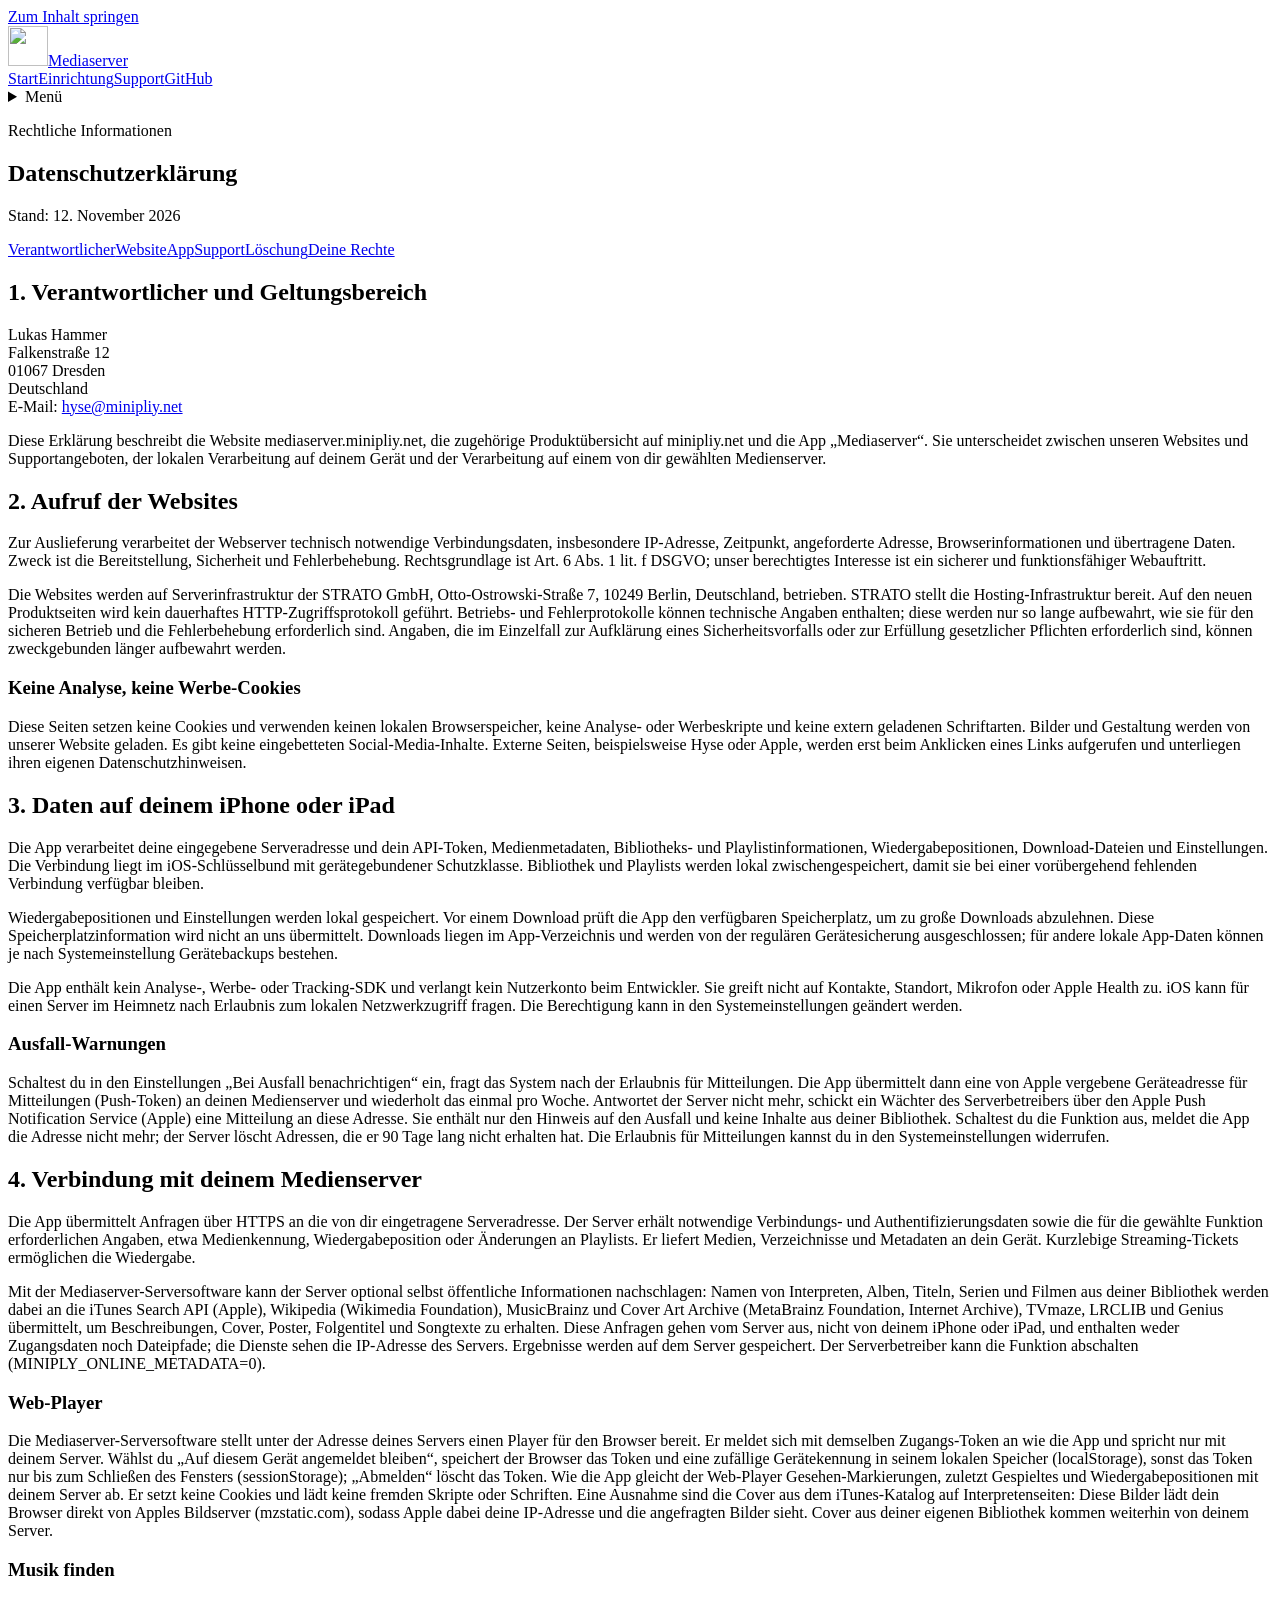
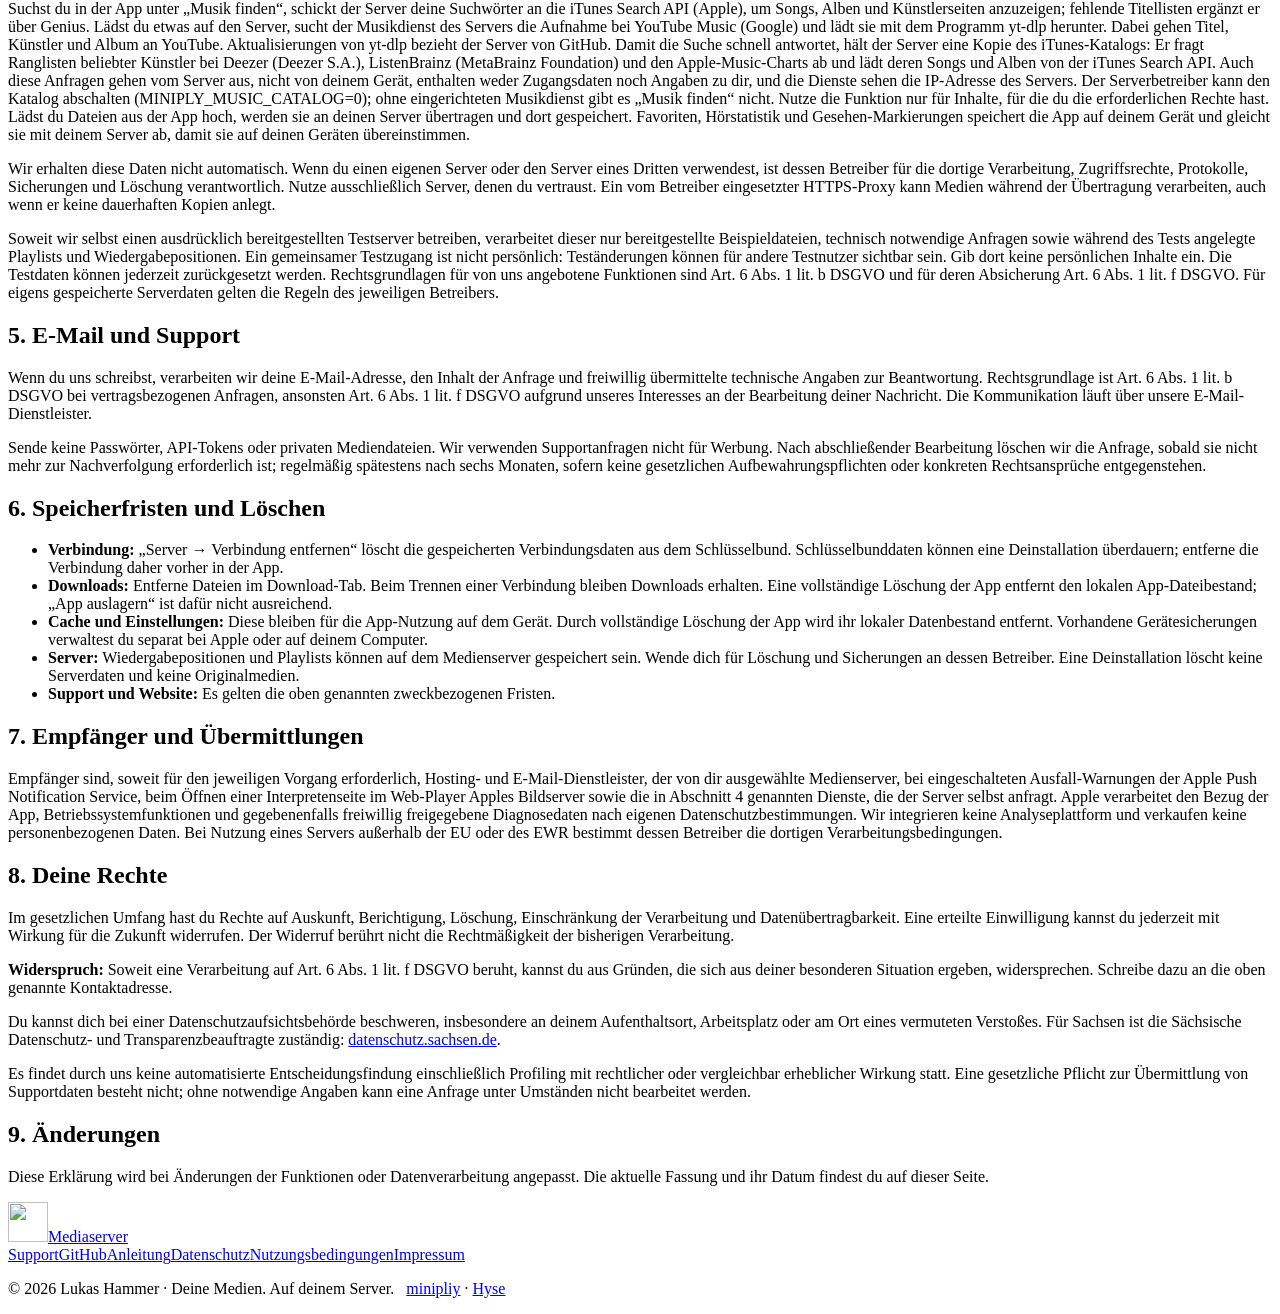
==== web/mediaserver/datenschutz/index.html @ fbf156e0 "Mediaserver: eigener Medienserver mit iPhone-App und Web-Player Erstellt mit KI (Claude von Anthropi" ====
<!doctype html><html lang="de"><head><meta charset="utf-8"><meta name="viewport" content="width=device-width,initial-scale=1"><title>Datenschutzerklärung · Mediaserver</title><meta name="description" content="Wie Mediaserver Verbindungsdaten, lokale Medien, Downloads und Supportanfragen verarbeitet."><meta name="robots" content="index,follow"><link rel="canonical" href="https://mediaserver.minipliy.net/datenschutz"><meta name="theme-color" content="#080f19"><meta property="og:type" content="website"><meta property="og:title" content="Datenschutzerklärung"><meta property="og:description" content="Wie Mediaserver Verbindungsdaten, lokale Medien, Downloads und Supportanfragen verarbeitet."><meta property="og:url" content="https://mediaserver.minipliy.net/datenschutz"><meta property="og:image" content="https://mediaserver.minipliy.net/assets/app-icon.png"><link rel="icon" href="/assets/app-icon.png"><link rel="stylesheet" href="/assets/site.css?v=20261107"></head><body><a class="skip" href="#inhalt">Zum Inhalt springen</a><header class="header"><nav class="nav wrap" aria-label="Hauptnavigation"><a class="brand" href="/"><img src="/assets/app-icon.png" width="40" height="40" alt=""><span>Mediaserver</span></a><div class="navlinks"><a href="/">Start</a><a href="/einrichtung">Einrichtung</a><a href="/support">Support</a><a href="https://github.com/Minipliy/Mediaserver">GitHub</a></div><details class="mobile"><summary>Menü</summary><div class="navlinks"><a href="/">Start</a><a href="/einrichtung">Einrichtung</a><a href="/support">Support</a><a href="https://github.com/Minipliy/Mediaserver">GitHub</a></div></details></nav></header><main id="inhalt" class="wrap"><article class="legal"><div class="page-intro"><p class="eyebrow">Rechtliche Informationen</p><h1>Datenschutzerklärung</h1><p class="lead">Stand: 12. November 2026</p></div><nav class="legal-nav" aria-label="Inhaltsübersicht"><a href="#verantwortlich">Verantwortlicher</a><a href="#website">Website</a><a href="#app">App</a><a href="#kontakt">Support</a><a href="#loeschung">Löschung</a><a href="#rechte">Deine Rechte</a></nav><section id="verantwortlich"><h2>1. Verantwortlicher und Geltungsbereich</h2><p>Lukas Hammer<br>Falkenstraße 12<br>01067 Dresden<br>Deutschland<br>E-Mail: <a href="mailto:hyse@minipliy.net">hyse@minipliy.net</a></p><p>Diese Erklärung beschreibt die Website mediaserver.minipliy.net, die zugehörige Produktübersicht auf minipliy.net und die App „Mediaserver“. Sie unterscheidet zwischen unseren Websites und Supportangeboten, der lokalen Verarbeitung auf deinem Gerät und der Verarbeitung auf einem von dir gewählten Medienserver.</p></section><section id="website"><h2>2. Aufruf der Websites</h2><p>Zur Auslieferung verarbeitet der Webserver technisch notwendige Verbindungsdaten, insbesondere IP-Adresse, Zeitpunkt, angeforderte Adresse, Browserinformationen und übertragene Daten. Zweck ist die Bereitstellung, Sicherheit und Fehlerbehebung. Rechtsgrundlage ist Art. 6 Abs. 1 lit. f DSGVO; unser berechtigtes Interesse ist ein sicherer und funktionsfähiger Webauftritt.</p><p>Die Websites werden auf Serverinfrastruktur der STRATO GmbH, Otto-Ostrowski-Straße 7, 10249 Berlin, Deutschland, betrieben. STRATO stellt die Hosting-Infrastruktur bereit. Auf den neuen Produktseiten wird kein dauerhaftes HTTP-Zugriffsprotokoll geführt. Betriebs- und Fehlerprotokolle können technische Angaben enthalten; diese werden nur so lange aufbewahrt, wie sie für den sicheren Betrieb und die Fehlerbehebung erforderlich sind. Angaben, die im Einzelfall zur Aufklärung eines Sicherheitsvorfalls oder zur Erfüllung gesetzlicher Pflichten erforderlich sind, können zweckgebunden länger aufbewahrt werden.</p><h3>Keine Analyse, keine Werbe-Cookies</h3><p>Diese Seiten setzen keine Cookies und verwenden keinen lokalen Browserspeicher, keine Analyse- oder Werbeskripte und keine extern geladenen Schriftarten. Bilder und Gestaltung werden von unserer Website geladen. Es gibt keine eingebetteten Social-Media-Inhalte. Externe Seiten, beispielsweise Hyse oder Apple, werden erst beim Anklicken eines Links aufgerufen und unterliegen ihren eigenen Datenschutzhinweisen.</p></section><section id="app"><h2>3. Daten auf deinem iPhone oder iPad</h2><p>Die App verarbeitet deine eingegebene Serveradresse und dein API-Token, Medienmetadaten, Bibliotheks- und Playlistinformationen, Wiedergabepositionen, Download-Dateien und Einstellungen. Die Verbindung liegt im iOS-Schlüsselbund mit gerätegebundener Schutzklasse. Bibliothek und Playlists werden lokal zwischengespeichert, damit sie bei einer vorübergehend fehlenden Verbindung verfügbar bleiben.</p><p>Wiedergabepositionen und Einstellungen werden lokal gespeichert. Vor einem Download prüft die App den verfügbaren Speicherplatz, um zu große Downloads abzulehnen. Diese Speicherplatzinformation wird nicht an uns übermittelt. Downloads liegen im App-Verzeichnis und werden von der regulären Gerätesicherung ausgeschlossen; für andere lokale App-Daten können je nach Systemeinstellung Gerätebackups bestehen.</p><p>Die App enthält kein Analyse-, Werbe- oder Tracking-SDK und verlangt kein Nutzerkonto beim Entwickler. Sie greift nicht auf Kontakte, Standort, Mikrofon oder Apple Health zu. iOS kann für einen Server im Heimnetz nach Erlaubnis zum lokalen Netzwerkzugriff fragen. Die Berechtigung kann in den Systemeinstellungen geändert werden.</p><h3 id="ausfall">Ausfall-Warnungen</h3><p>Schaltest du in den Einstellungen „Bei Ausfall benachrichtigen“ ein, fragt das System nach der Erlaubnis für Mitteilungen. Die App übermittelt dann eine von Apple vergebene Geräteadresse für Mitteilungen (Push-Token) an deinen Medienserver und wiederholt das einmal pro Woche. Antwortet der Server nicht mehr, schickt ein Wächter des Serverbetreibers über den Apple Push Notification Service (Apple) eine Mitteilung an diese Adresse. Sie enthält nur den Hinweis auf den Ausfall und keine Inhalte aus deiner Bibliothek. Schaltest du die Funktion aus, meldet die App die Adresse nicht mehr; der Server löscht Adressen, die er 90 Tage lang nicht erhalten hat. Die Erlaubnis für Mitteilungen kannst du in den Systemeinstellungen widerrufen.</p><h2>4. Verbindung mit deinem Medienserver</h2><p>Die App übermittelt Anfragen über HTTPS an die von dir eingetragene Serveradresse. Der Server erhält notwendige Verbindungs- und Authentifizierungsdaten sowie die für die gewählte Funktion erforderlichen Angaben, etwa Medienkennung, Wiedergabeposition oder Änderungen an Playlists. Er liefert Medien, Verzeichnisse und Metadaten an dein Gerät. Kurzlebige Streaming-Tickets ermöglichen die Wiedergabe.</p><p>Mit der Mediaserver-Serversoftware kann der Server optional selbst öffentliche Informationen nachschlagen: Namen von Interpreten, Alben, Titeln, Serien und Filmen aus deiner Bibliothek werden dabei an die iTunes Search API (Apple), Wikipedia (Wikimedia Foundation), MusicBrainz und Cover Art Archive (MetaBrainz Foundation, Internet Archive), TVmaze, LRCLIB und Genius übermittelt, um Beschreibungen, Cover, Poster, Folgentitel und Songtexte zu erhalten. Diese Anfragen gehen vom Server aus, nicht von deinem iPhone oder iPad, und enthalten weder Zugangsdaten noch Dateipfade; die Dienste sehen die IP-Adresse des Servers. Ergebnisse werden auf dem Server gespeichert. Der Serverbetreiber kann die Funktion abschalten (MINIPLY_ONLINE_METADATA=0).</p><h3 id="web-player">Web-Player</h3><p>Die Mediaserver-Serversoftware stellt unter der Adresse deines Servers einen Player für den Browser bereit. Er meldet sich mit demselben Zugangs-Token an wie die App und spricht nur mit deinem Server. Wählst du „Auf diesem Gerät angemeldet bleiben“, speichert der Browser das Token und eine zufällige Gerätekennung in seinem lokalen Speicher (localStorage), sonst das Token nur bis zum Schließen des Fensters (sessionStorage); „Abmelden“ löscht das Token. Wie die App gleicht der Web-Player Gesehen-Markierungen, zuletzt Gespieltes und Wiedergabepositionen mit deinem Server ab. Er setzt keine Cookies und lädt keine fremden Skripte oder Schriften. Eine Ausnahme sind die Cover aus dem iTunes-Katalog auf Interpretenseiten: Diese Bilder lädt dein Browser direkt von Apples Bildserver (mzstatic.com), sodass Apple dabei deine IP-Adresse und die angefragten Bilder sieht. Cover aus deiner eigenen Bibliothek kommen weiterhin von deinem Server.</p><h3 id="musik-finden">Musik finden</h3><p>Suchst du in der App unter „Musik finden“, schickt der Server deine Suchwörter an die iTunes Search API (Apple), um Songs, Alben und Künstlerseiten anzuzeigen; fehlende Titellisten ergänzt er über Genius. Lädst du etwas auf den Server, sucht der Musikdienst des Servers die Aufnahme bei YouTube Music (Google) und lädt sie mit dem Programm yt-dlp herunter. Dabei gehen Titel, Künstler und Album an YouTube. Aktualisierungen von yt-dlp bezieht der Server von GitHub. Damit die Suche schnell antwortet, hält der Server eine Kopie des iTunes-Katalogs: Er fragt Ranglisten beliebter Künstler bei Deezer (Deezer S.A.), ListenBrainz (MetaBrainz Foundation) und den Apple-Music-Charts ab und lädt deren Songs und Alben von der iTunes Search API. Auch diese Anfragen gehen vom Server aus, nicht von deinem Gerät, enthalten weder Zugangsdaten noch Angaben zu dir, und die Dienste sehen die IP-Adresse des Servers. Der Serverbetreiber kann den Katalog abschalten (MINIPLY_MUSIC_CATALOG=0); ohne eingerichteten Musikdienst gibt es „Musik finden“ nicht. Nutze die Funktion nur für Inhalte, für die du die erforderlichen Rechte hast. Lädst du Dateien aus der App hoch, werden sie an deinen Server übertragen und dort gespeichert. Favoriten, Hörstatistik und Gesehen-Markierungen speichert die App auf deinem Gerät und gleicht sie mit deinem Server ab, damit sie auf deinen Geräten übereinstimmen.</p><p>Wir erhalten diese Daten nicht automatisch. Wenn du einen eigenen Server oder den Server eines Dritten verwendest, ist dessen Betreiber für die dortige Verarbeitung, Zugriffsrechte, Protokolle, Sicherungen und Löschung verantwortlich. Nutze ausschließlich Server, denen du vertraust. Ein vom Betreiber eingesetzter HTTPS-Proxy kann Medien während der Übertragung verarbeiten, auch wenn er keine dauerhaften Kopien anlegt.</p><p>Soweit wir selbst einen ausdrücklich bereitgestellten Testserver betreiben, verarbeitet dieser nur bereitgestellte Beispieldateien, technisch notwendige Anfragen sowie während des Tests angelegte Playlists und Wiedergabepositionen. Ein gemeinsamer Testzugang ist nicht persönlich: Teständerungen können für andere Testnutzer sichtbar sein. Gib dort keine persönlichen Inhalte ein. Die Testdaten können jederzeit zurückgesetzt werden. Rechtsgrundlagen für von uns angebotene Funktionen sind Art. 6 Abs. 1 lit. b DSGVO und für deren Absicherung Art. 6 Abs. 1 lit. f DSGVO. Für eigens gespeicherte Serverdaten gelten die Regeln des jeweiligen Betreibers.</p></section><section id="kontakt"><h2>5. E-Mail und Support</h2><p>Wenn du uns schreibst, verarbeiten wir deine E-Mail-Adresse, den Inhalt der Anfrage und freiwillig übermittelte technische Angaben zur Beantwortung. Rechtsgrundlage ist Art. 6 Abs. 1 lit. b DSGVO bei vertragsbezogenen Anfragen, ansonsten Art. 6 Abs. 1 lit. f DSGVO aufgrund unseres Interesses an der Bearbeitung deiner Nachricht. Die Kommunikation läuft über unsere E-Mail-Dienstleister.</p><p>Sende keine Passwörter, API-Tokens oder privaten Mediendateien. Wir verwenden Supportanfragen nicht für Werbung. Nach abschließender Bearbeitung löschen wir die Anfrage, sobald sie nicht mehr zur Nachverfolgung erforderlich ist; regelmäßig spätestens nach sechs Monaten, sofern keine gesetzlichen Aufbewahrungspflichten oder konkreten Rechtsansprüche entgegenstehen.</p></section><section id="loeschung"><h2>6. Speicherfristen und Löschen</h2><ul><li><strong>Verbindung:</strong> „Server → Verbindung entfernen“ löscht die gespeicherten Verbindungsdaten aus dem Schlüsselbund. Schlüsselbunddaten können eine Deinstallation überdauern; entferne die Verbindung daher vorher in der App.</li><li><strong>Downloads:</strong> Entferne Dateien im Download-Tab. Beim Trennen einer Verbindung bleiben Downloads erhalten. Eine vollständige Löschung der App entfernt den lokalen App-Dateibestand; „App auslagern“ ist dafür nicht ausreichend.</li><li><strong>Cache und Einstellungen:</strong> Diese bleiben für die App-Nutzung auf dem Gerät. Durch vollständige Löschung der App wird ihr lokaler Datenbestand entfernt. Vorhandene Gerätesicherungen verwaltest du separat bei Apple oder auf deinem Computer.</li><li><strong>Server:</strong> Wiedergabepositionen und Playlists können auf dem Medienserver gespeichert sein. Wende dich für Löschung und Sicherungen an dessen Betreiber. Eine Deinstallation löscht keine Serverdaten und keine Originalmedien.</li><li><strong>Support und Website:</strong> Es gelten die oben genannten zweckbezogenen Fristen.</li></ul><h2>7. Empfänger und Übermittlungen</h2><p>Empfänger sind, soweit für den jeweiligen Vorgang erforderlich, Hosting- und E-Mail-Dienstleister, der von dir ausgewählte Medienserver, bei eingeschalteten Ausfall-Warnungen der Apple Push Notification Service, beim Öffnen einer Interpretenseite im Web-Player Apples Bildserver sowie die in Abschnitt 4 genannten Dienste, die der Server selbst anfragt. Apple verarbeitet den Bezug der App, Betriebssystemfunktionen und gegebenenfalls freiwillig freigegebene Diagnosedaten nach eigenen Datenschutzbestimmungen. Wir integrieren keine Analyseplattform und verkaufen keine personenbezogenen Daten. Bei Nutzung eines Servers außerhalb der EU oder des EWR bestimmt dessen Betreiber die dortigen Verarbeitungsbedingungen.</p></section><section id="rechte"><h2>8. Deine Rechte</h2><p>Im gesetzlichen Umfang hast du Rechte auf Auskunft, Berichtigung, Löschung, Einschränkung der Verarbeitung und Datenübertragbarkeit. Eine erteilte Einwilligung kannst du jederzeit mit Wirkung für die Zukunft widerrufen. Der Widerruf berührt nicht die Rechtmäßigkeit der bisherigen Verarbeitung.</p><p><strong>Widerspruch:</strong> Soweit eine Verarbeitung auf Art. 6 Abs. 1 lit. f DSGVO beruht, kannst du aus Gründen, die sich aus deiner besonderen Situation ergeben, widersprechen. Schreibe dazu an die oben genannte Kontaktadresse.</p><p>Du kannst dich bei einer Datenschutzaufsichtsbehörde beschweren, insbesondere an deinem Aufenthaltsort, Arbeitsplatz oder am Ort eines vermuteten Verstoßes. Für Sachsen ist die Sächsische Datenschutz- und Transparenzbeauftragte zuständig: <a href="https://www.datenschutz.sachsen.de/">datenschutz.sachsen.de</a>.</p><p>Es findet durch uns keine automatisierte Entscheidungsfindung einschließlich Profiling mit rechtlicher oder vergleichbar erheblicher Wirkung statt. Eine gesetzliche Pflicht zur Übermittlung von Supportdaten besteht nicht; ohne notwendige Angaben kann eine Anfrage unter Umständen nicht bearbeitet werden.</p><h2>9. Änderungen</h2><p>Diese Erklärung wird bei Änderungen der Funktionen oder Datenverarbeitung angepasst. Die aktuelle Fassung und ihr Datum findest du auf dieser Seite.</p></section></article></main><footer class="footer"><div class="wrap"><div class="footer-top"><a class="brand" href="/"><img src="/assets/app-icon.png" width="40" height="40" alt=""><span>Mediaserver</span></a><nav class="footerlinks" aria-label="Weitere Informationen"><a href="/support">Support</a><a href="https://github.com/Minipliy/Mediaserver">GitHub</a><a href="https://github.com/Minipliy/Mediaserver/blob/main/docs/ANLEITUNG.md">Anleitung</a><a href="/datenschutz">Datenschutz</a><a href="/agb">Nutzungsbedingungen</a><a href="/impressum">Impressum</a></nav></div><p>© 2026 Lukas Hammer · Deine Medien. Auf deinem Server. &nbsp; <a href="https://minipliy.net/">minipliy</a> · <a href="https://hyse.minipliy.net/">Hyse</a></p></div></footer></body></html>
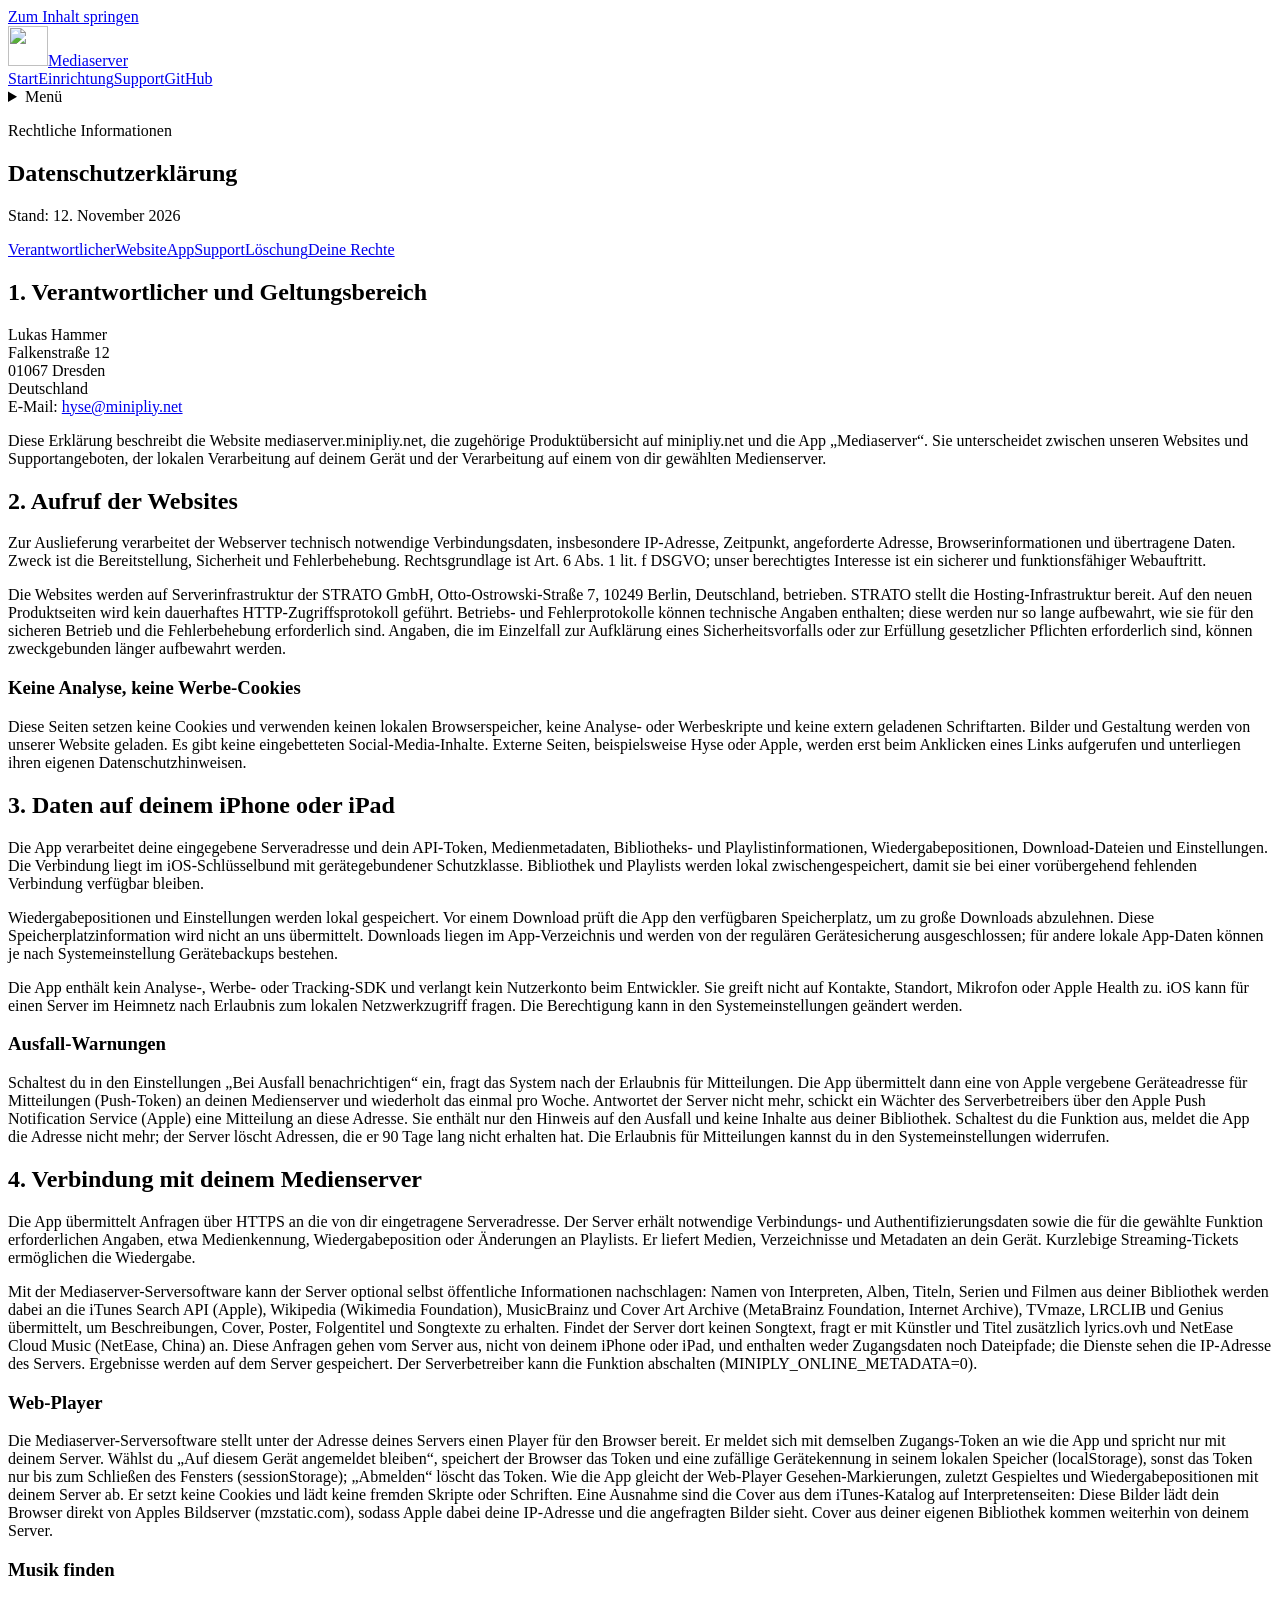
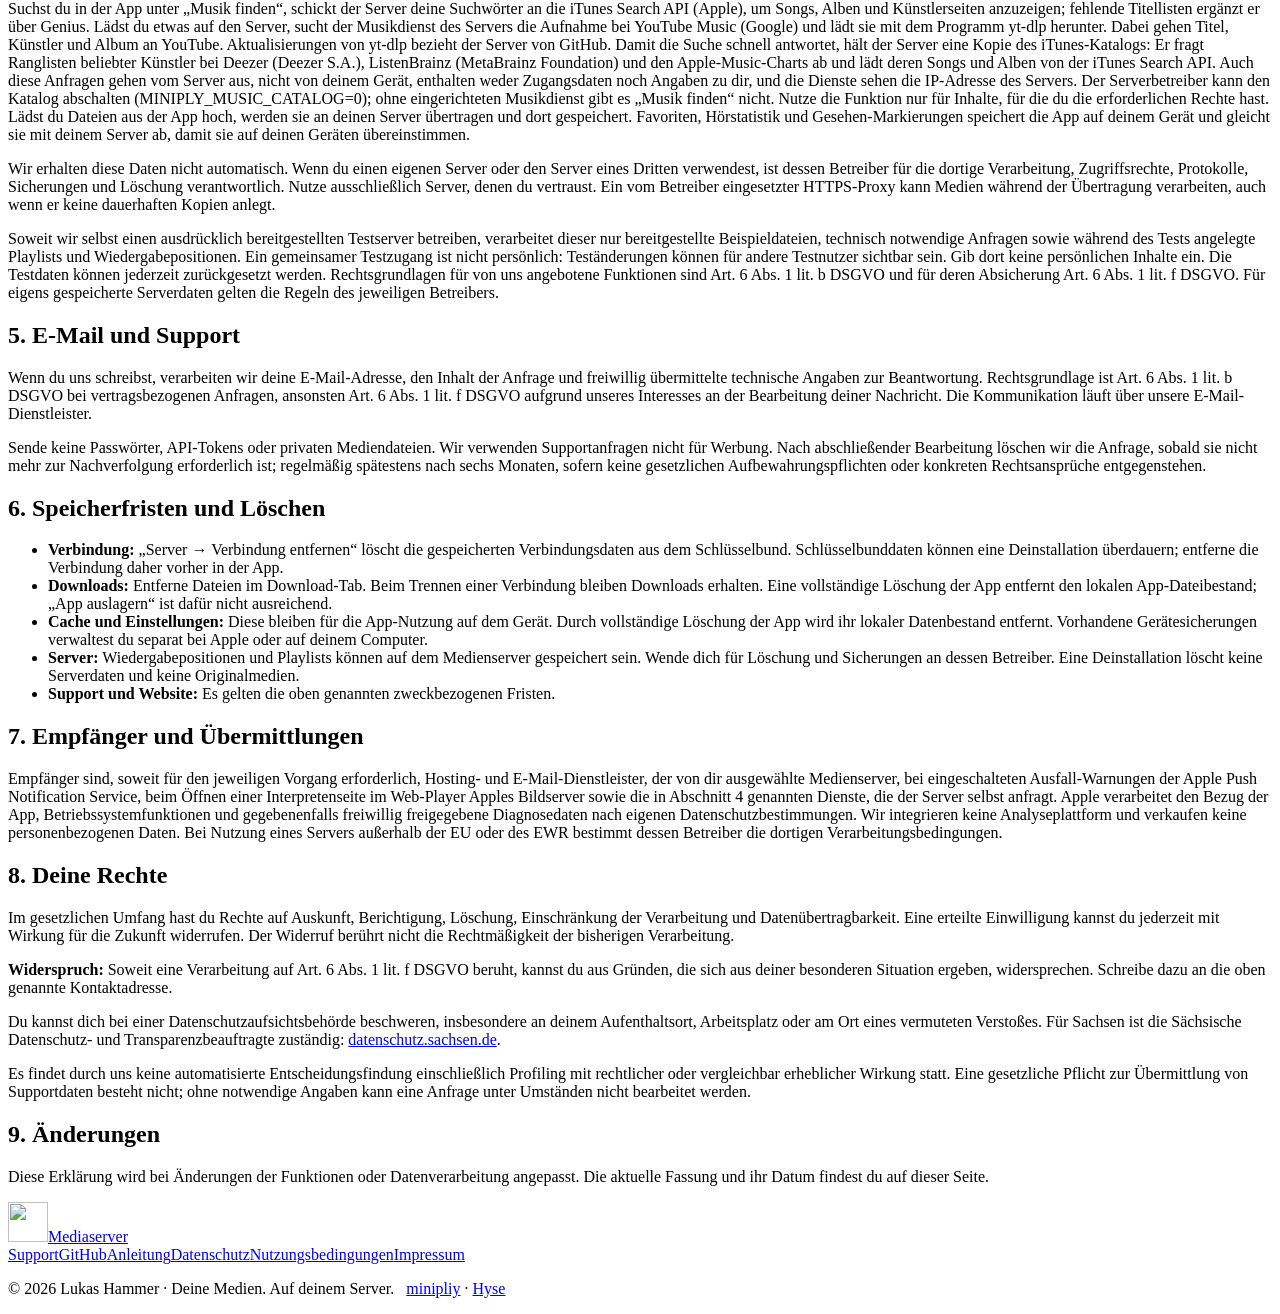
==== commit 5ba5c978: "Split "A & B" credits, sync album shuffle, find more lyrics, save data - "Soli & Domitiana" is Soli " ====
--- a/web/mediaserver/datenschutz/index.html
+++ b/web/mediaserver/datenschutz/index.html
@@ -1 +1 @@
-<!doctype html><html lang="de"><head><meta charset="utf-8"><meta name="viewport" content="width=device-width,initial-scale=1"><title>Datenschutzerklärung · Mediaserver</title><meta name="description" content="Wie Mediaserver Verbindungsdaten, lokale Medien, Downloads und Supportanfragen verarbeitet."><meta name="robots" content="index,follow"><link rel="canonical" href="https://mediaserver.minipliy.net/datenschutz"><meta name="theme-color" content="#080f19"><meta property="og:type" content="website"><meta property="og:title" content="Datenschutzerklärung"><meta property="og:description" content="Wie Mediaserver Verbindungsdaten, lokale Medien, Downloads und Supportanfragen verarbeitet."><meta property="og:url" content="https://mediaserver.minipliy.net/datenschutz"><meta property="og:image" content="https://mediaserver.minipliy.net/assets/app-icon.png"><link rel="icon" href="/assets/app-icon.png"><link rel="stylesheet" href="/assets/site.css?v=20261107"></head><body><a class="skip" href="#inhalt">Zum Inhalt springen</a><header class="header"><nav class="nav wrap" aria-label="Hauptnavigation"><a class="brand" href="/"><img src="/assets/app-icon.png" width="40" height="40" alt=""><span>Mediaserver</span></a><div class="navlinks"><a href="/">Start</a><a href="/einrichtung">Einrichtung</a><a href="/support">Support</a><a href="https://github.com/Minipliy/Mediaserver">GitHub</a></div><details class="mobile"><summary>Menü</summary><div class="navlinks"><a href="/">Start</a><a href="/einrichtung">Einrichtung</a><a href="/support">Support</a><a href="https://github.com/Minipliy/Mediaserver">GitHub</a></div></details></nav></header><main id="inhalt" class="wrap"><article class="legal"><div class="page-intro"><p class="eyebrow">Rechtliche Informationen</p><h1>Datenschutzerklärung</h1><p class="lead">Stand: 12. November 2026</p></div><nav class="legal-nav" aria-label="Inhaltsübersicht"><a href="#verantwortlich">Verantwortlicher</a><a href="#website">Website</a><a href="#app">App</a><a href="#kontakt">Support</a><a href="#loeschung">Löschung</a><a href="#rechte">Deine Rechte</a></nav><section id="verantwortlich"><h2>1. Verantwortlicher und Geltungsbereich</h2><p>Lukas Hammer<br>Falkenstraße 12<br>01067 Dresden<br>Deutschland<br>E-Mail: <a href="mailto:hyse@minipliy.net">hyse@minipliy.net</a></p><p>Diese Erklärung beschreibt die Website mediaserver.minipliy.net, die zugehörige Produktübersicht auf minipliy.net und die App „Mediaserver“. Sie unterscheidet zwischen unseren Websites und Supportangeboten, der lokalen Verarbeitung auf deinem Gerät und der Verarbeitung auf einem von dir gewählten Medienserver.</p></section><section id="website"><h2>2. Aufruf der Websites</h2><p>Zur Auslieferung verarbeitet der Webserver technisch notwendige Verbindungsdaten, insbesondere IP-Adresse, Zeitpunkt, angeforderte Adresse, Browserinformationen und übertragene Daten. Zweck ist die Bereitstellung, Sicherheit und Fehlerbehebung. Rechtsgrundlage ist Art. 6 Abs. 1 lit. f DSGVO; unser berechtigtes Interesse ist ein sicherer und funktionsfähiger Webauftritt.</p><p>Die Websites werden auf Serverinfrastruktur der STRATO GmbH, Otto-Ostrowski-Straße 7, 10249 Berlin, Deutschland, betrieben. STRATO stellt die Hosting-Infrastruktur bereit. Auf den neuen Produktseiten wird kein dauerhaftes HTTP-Zugriffsprotokoll geführt. Betriebs- und Fehlerprotokolle können technische Angaben enthalten; diese werden nur so lange aufbewahrt, wie sie für den sicheren Betrieb und die Fehlerbehebung erforderlich sind. Angaben, die im Einzelfall zur Aufklärung eines Sicherheitsvorfalls oder zur Erfüllung gesetzlicher Pflichten erforderlich sind, können zweckgebunden länger aufbewahrt werden.</p><h3>Keine Analyse, keine Werbe-Cookies</h3><p>Diese Seiten setzen keine Cookies und verwenden keinen lokalen Browserspeicher, keine Analyse- oder Werbeskripte und keine extern geladenen Schriftarten. Bilder und Gestaltung werden von unserer Website geladen. Es gibt keine eingebetteten Social-Media-Inhalte. Externe Seiten, beispielsweise Hyse oder Apple, werden erst beim Anklicken eines Links aufgerufen und unterliegen ihren eigenen Datenschutzhinweisen.</p></section><section id="app"><h2>3. Daten auf deinem iPhone oder iPad</h2><p>Die App verarbeitet deine eingegebene Serveradresse und dein API-Token, Medienmetadaten, Bibliotheks- und Playlistinformationen, Wiedergabepositionen, Download-Dateien und Einstellungen. Die Verbindung liegt im iOS-Schlüsselbund mit gerätegebundener Schutzklasse. Bibliothek und Playlists werden lokal zwischengespeichert, damit sie bei einer vorübergehend fehlenden Verbindung verfügbar bleiben.</p><p>Wiedergabepositionen und Einstellungen werden lokal gespeichert. Vor einem Download prüft die App den verfügbaren Speicherplatz, um zu große Downloads abzulehnen. Diese Speicherplatzinformation wird nicht an uns übermittelt. Downloads liegen im App-Verzeichnis und werden von der regulären Gerätesicherung ausgeschlossen; für andere lokale App-Daten können je nach Systemeinstellung Gerätebackups bestehen.</p><p>Die App enthält kein Analyse-, Werbe- oder Tracking-SDK und verlangt kein Nutzerkonto beim Entwickler. Sie greift nicht auf Kontakte, Standort, Mikrofon oder Apple Health zu. iOS kann für einen Server im Heimnetz nach Erlaubnis zum lokalen Netzwerkzugriff fragen. Die Berechtigung kann in den Systemeinstellungen geändert werden.</p><h3 id="ausfall">Ausfall-Warnungen</h3><p>Schaltest du in den Einstellungen „Bei Ausfall benachrichtigen“ ein, fragt das System nach der Erlaubnis für Mitteilungen. Die App übermittelt dann eine von Apple vergebene Geräteadresse für Mitteilungen (Push-Token) an deinen Medienserver und wiederholt das einmal pro Woche. Antwortet der Server nicht mehr, schickt ein Wächter des Serverbetreibers über den Apple Push Notification Service (Apple) eine Mitteilung an diese Adresse. Sie enthält nur den Hinweis auf den Ausfall und keine Inhalte aus deiner Bibliothek. Schaltest du die Funktion aus, meldet die App die Adresse nicht mehr; der Server löscht Adressen, die er 90 Tage lang nicht erhalten hat. Die Erlaubnis für Mitteilungen kannst du in den Systemeinstellungen widerrufen.</p><h2>4. Verbindung mit deinem Medienserver</h2><p>Die App übermittelt Anfragen über HTTPS an die von dir eingetragene Serveradresse. Der Server erhält notwendige Verbindungs- und Authentifizierungsdaten sowie die für die gewählte Funktion erforderlichen Angaben, etwa Medienkennung, Wiedergabeposition oder Änderungen an Playlists. Er liefert Medien, Verzeichnisse und Metadaten an dein Gerät. Kurzlebige Streaming-Tickets ermöglichen die Wiedergabe.</p><p>Mit der Mediaserver-Serversoftware kann der Server optional selbst öffentliche Informationen nachschlagen: Namen von Interpreten, Alben, Titeln, Serien und Filmen aus deiner Bibliothek werden dabei an die iTunes Search API (Apple), Wikipedia (Wikimedia Foundation), MusicBrainz und Cover Art Archive (MetaBrainz Foundation, Internet Archive), TVmaze, LRCLIB und Genius übermittelt, um Beschreibungen, Cover, Poster, Folgentitel und Songtexte zu erhalten. Diese Anfragen gehen vom Server aus, nicht von deinem iPhone oder iPad, und enthalten weder Zugangsdaten noch Dateipfade; die Dienste sehen die IP-Adresse des Servers. Ergebnisse werden auf dem Server gespeichert. Der Serverbetreiber kann die Funktion abschalten (MINIPLY_ONLINE_METADATA=0).</p><h3 id="web-player">Web-Player</h3><p>Die Mediaserver-Serversoftware stellt unter der Adresse deines Servers einen Player für den Browser bereit. Er meldet sich mit demselben Zugangs-Token an wie die App und spricht nur mit deinem Server. Wählst du „Auf diesem Gerät angemeldet bleiben“, speichert der Browser das Token und eine zufällige Gerätekennung in seinem lokalen Speicher (localStorage), sonst das Token nur bis zum Schließen des Fensters (sessionStorage); „Abmelden“ löscht das Token. Wie die App gleicht der Web-Player Gesehen-Markierungen, zuletzt Gespieltes und Wiedergabepositionen mit deinem Server ab. Er setzt keine Cookies und lädt keine fremden Skripte oder Schriften. Eine Ausnahme sind die Cover aus dem iTunes-Katalog auf Interpretenseiten: Diese Bilder lädt dein Browser direkt von Apples Bildserver (mzstatic.com), sodass Apple dabei deine IP-Adresse und die angefragten Bilder sieht. Cover aus deiner eigenen Bibliothek kommen weiterhin von deinem Server.</p><h3 id="musik-finden">Musik finden</h3><p>Suchst du in der App unter „Musik finden“, schickt der Server deine Suchwörter an die iTunes Search API (Apple), um Songs, Alben und Künstlerseiten anzuzeigen; fehlende Titellisten ergänzt er über Genius. Lädst du etwas auf den Server, sucht der Musikdienst des Servers die Aufnahme bei YouTube Music (Google) und lädt sie mit dem Programm yt-dlp herunter. Dabei gehen Titel, Künstler und Album an YouTube. Aktualisierungen von yt-dlp bezieht der Server von GitHub. Damit die Suche schnell antwortet, hält der Server eine Kopie des iTunes-Katalogs: Er fragt Ranglisten beliebter Künstler bei Deezer (Deezer S.A.), ListenBrainz (MetaBrainz Foundation) und den Apple-Music-Charts ab und lädt deren Songs und Alben von der iTunes Search API. Auch diese Anfragen gehen vom Server aus, nicht von deinem Gerät, enthalten weder Zugangsdaten noch Angaben zu dir, und die Dienste sehen die IP-Adresse des Servers. Der Serverbetreiber kann den Katalog abschalten (MINIPLY_MUSIC_CATALOG=0); ohne eingerichteten Musikdienst gibt es „Musik finden“ nicht. Nutze die Funktion nur für Inhalte, für die du die erforderlichen Rechte hast. Lädst du Dateien aus der App hoch, werden sie an deinen Server übertragen und dort gespeichert. Favoriten, Hörstatistik und Gesehen-Markierungen speichert die App auf deinem Gerät und gleicht sie mit deinem Server ab, damit sie auf deinen Geräten übereinstimmen.</p><p>Wir erhalten diese Daten nicht automatisch. Wenn du einen eigenen Server oder den Server eines Dritten verwendest, ist dessen Betreiber für die dortige Verarbeitung, Zugriffsrechte, Protokolle, Sicherungen und Löschung verantwortlich. Nutze ausschließlich Server, denen du vertraust. Ein vom Betreiber eingesetzter HTTPS-Proxy kann Medien während der Übertragung verarbeiten, auch wenn er keine dauerhaften Kopien anlegt.</p><p>Soweit wir selbst einen ausdrücklich bereitgestellten Testserver betreiben, verarbeitet dieser nur bereitgestellte Beispieldateien, technisch notwendige Anfragen sowie während des Tests angelegte Playlists und Wiedergabepositionen. Ein gemeinsamer Testzugang ist nicht persönlich: Teständerungen können für andere Testnutzer sichtbar sein. Gib dort keine persönlichen Inhalte ein. Die Testdaten können jederzeit zurückgesetzt werden. Rechtsgrundlagen für von uns angebotene Funktionen sind Art. 6 Abs. 1 lit. b DSGVO und für deren Absicherung Art. 6 Abs. 1 lit. f DSGVO. Für eigens gespeicherte Serverdaten gelten die Regeln des jeweiligen Betreibers.</p></section><section id="kontakt"><h2>5. E-Mail und Support</h2><p>Wenn du uns schreibst, verarbeiten wir deine E-Mail-Adresse, den Inhalt der Anfrage und freiwillig übermittelte technische Angaben zur Beantwortung. Rechtsgrundlage ist Art. 6 Abs. 1 lit. b DSGVO bei vertragsbezogenen Anfragen, ansonsten Art. 6 Abs. 1 lit. f DSGVO aufgrund unseres Interesses an der Bearbeitung deiner Nachricht. Die Kommunikation läuft über unsere E-Mail-Dienstleister.</p><p>Sende keine Passwörter, API-Tokens oder privaten Mediendateien. Wir verwenden Supportanfragen nicht für Werbung. Nach abschließender Bearbeitung löschen wir die Anfrage, sobald sie nicht mehr zur Nachverfolgung erforderlich ist; regelmäßig spätestens nach sechs Monaten, sofern keine gesetzlichen Aufbewahrungspflichten oder konkreten Rechtsansprüche entgegenstehen.</p></section><section id="loeschung"><h2>6. Speicherfristen und Löschen</h2><ul><li><strong>Verbindung:</strong> „Server → Verbindung entfernen“ löscht die gespeicherten Verbindungsdaten aus dem Schlüsselbund. Schlüsselbunddaten können eine Deinstallation überdauern; entferne die Verbindung daher vorher in der App.</li><li><strong>Downloads:</strong> Entferne Dateien im Download-Tab. Beim Trennen einer Verbindung bleiben Downloads erhalten. Eine vollständige Löschung der App entfernt den lokalen App-Dateibestand; „App auslagern“ ist dafür nicht ausreichend.</li><li><strong>Cache und Einstellungen:</strong> Diese bleiben für die App-Nutzung auf dem Gerät. Durch vollständige Löschung der App wird ihr lokaler Datenbestand entfernt. Vorhandene Gerätesicherungen verwaltest du separat bei Apple oder auf deinem Computer.</li><li><strong>Server:</strong> Wiedergabepositionen und Playlists können auf dem Medienserver gespeichert sein. Wende dich für Löschung und Sicherungen an dessen Betreiber. Eine Deinstallation löscht keine Serverdaten und keine Originalmedien.</li><li><strong>Support und Website:</strong> Es gelten die oben genannten zweckbezogenen Fristen.</li></ul><h2>7. Empfänger und Übermittlungen</h2><p>Empfänger sind, soweit für den jeweiligen Vorgang erforderlich, Hosting- und E-Mail-Dienstleister, der von dir ausgewählte Medienserver, bei eingeschalteten Ausfall-Warnungen der Apple Push Notification Service, beim Öffnen einer Interpretenseite im Web-Player Apples Bildserver sowie die in Abschnitt 4 genannten Dienste, die der Server selbst anfragt. Apple verarbeitet den Bezug der App, Betriebssystemfunktionen und gegebenenfalls freiwillig freigegebene Diagnosedaten nach eigenen Datenschutzbestimmungen. Wir integrieren keine Analyseplattform und verkaufen keine personenbezogenen Daten. Bei Nutzung eines Servers außerhalb der EU oder des EWR bestimmt dessen Betreiber die dortigen Verarbeitungsbedingungen.</p></section><section id="rechte"><h2>8. Deine Rechte</h2><p>Im gesetzlichen Umfang hast du Rechte auf Auskunft, Berichtigung, Löschung, Einschränkung der Verarbeitung und Datenübertragbarkeit. Eine erteilte Einwilligung kannst du jederzeit mit Wirkung für die Zukunft widerrufen. Der Widerruf berührt nicht die Rechtmäßigkeit der bisherigen Verarbeitung.</p><p><strong>Widerspruch:</strong> Soweit eine Verarbeitung auf Art. 6 Abs. 1 lit. f DSGVO beruht, kannst du aus Gründen, die sich aus deiner besonderen Situation ergeben, widersprechen. Schreibe dazu an die oben genannte Kontaktadresse.</p><p>Du kannst dich bei einer Datenschutzaufsichtsbehörde beschweren, insbesondere an deinem Aufenthaltsort, Arbeitsplatz oder am Ort eines vermuteten Verstoßes. Für Sachsen ist die Sächsische Datenschutz- und Transparenzbeauftragte zuständig: <a href="https://www.datenschutz.sachsen.de/">datenschutz.sachsen.de</a>.</p><p>Es findet durch uns keine automatisierte Entscheidungsfindung einschließlich Profiling mit rechtlicher oder vergleichbar erheblicher Wirkung statt. Eine gesetzliche Pflicht zur Übermittlung von Supportdaten besteht nicht; ohne notwendige Angaben kann eine Anfrage unter Umständen nicht bearbeitet werden.</p><h2>9. Änderungen</h2><p>Diese Erklärung wird bei Änderungen der Funktionen oder Datenverarbeitung angepasst. Die aktuelle Fassung und ihr Datum findest du auf dieser Seite.</p></section></article></main><footer class="footer"><div class="wrap"><div class="footer-top"><a class="brand" href="/"><img src="/assets/app-icon.png" width="40" height="40" alt=""><span>Mediaserver</span></a><nav class="footerlinks" aria-label="Weitere Informationen"><a href="/support">Support</a><a href="https://github.com/Minipliy/Mediaserver">GitHub</a><a href="https://github.com/Minipliy/Mediaserver/blob/main/docs/ANLEITUNG.md">Anleitung</a><a href="/datenschutz">Datenschutz</a><a href="/agb">Nutzungsbedingungen</a><a href="/impressum">Impressum</a></nav></div><p>© 2026 Lukas Hammer · Deine Medien. Auf deinem Server. &nbsp; <a href="https://minipliy.net/">minipliy</a> · <a href="https://hyse.minipliy.net/">Hyse</a></p></div></footer></body></html>+<!doctype html><html lang="de"><head><meta charset="utf-8"><meta name="viewport" content="width=device-width,initial-scale=1"><title>Datenschutzerklärung · Mediaserver</title><meta name="description" content="Wie Mediaserver Verbindungsdaten, lokale Medien, Downloads und Supportanfragen verarbeitet."><meta name="robots" content="index,follow"><link rel="canonical" href="https://mediaserver.minipliy.net/datenschutz"><meta name="theme-color" content="#080f19"><meta property="og:type" content="website"><meta property="og:title" content="Datenschutzerklärung"><meta property="og:description" content="Wie Mediaserver Verbindungsdaten, lokale Medien, Downloads und Supportanfragen verarbeitet."><meta property="og:url" content="https://mediaserver.minipliy.net/datenschutz"><meta property="og:image" content="https://mediaserver.minipliy.net/assets/app-icon.png"><link rel="icon" href="/assets/app-icon.png"><link rel="stylesheet" href="/assets/site.css?v=20261107"></head><body><a class="skip" href="#inhalt">Zum Inhalt springen</a><header class="header"><nav class="nav wrap" aria-label="Hauptnavigation"><a class="brand" href="/"><img src="/assets/app-icon.png" width="40" height="40" alt=""><span>Mediaserver</span></a><div class="navlinks"><a href="/">Start</a><a href="/einrichtung">Einrichtung</a><a href="/support">Support</a><a href="https://github.com/Minipliy/Mediaserver">GitHub</a></div><details class="mobile"><summary>Menü</summary><div class="navlinks"><a href="/">Start</a><a href="/einrichtung">Einrichtung</a><a href="/support">Support</a><a href="https://github.com/Minipliy/Mediaserver">GitHub</a></div></details></nav></header><main id="inhalt" class="wrap"><article class="legal"><div class="page-intro"><p class="eyebrow">Rechtliche Informationen</p><h1>Datenschutzerklärung</h1><p class="lead">Stand: 12. November 2026</p></div><nav class="legal-nav" aria-label="Inhaltsübersicht"><a href="#verantwortlich">Verantwortlicher</a><a href="#website">Website</a><a href="#app">App</a><a href="#kontakt">Support</a><a href="#loeschung">Löschung</a><a href="#rechte">Deine Rechte</a></nav><section id="verantwortlich"><h2>1. Verantwortlicher und Geltungsbereich</h2><p>Lukas Hammer<br>Falkenstraße 12<br>01067 Dresden<br>Deutschland<br>E-Mail: <a href="mailto:hyse@minipliy.net">hyse@minipliy.net</a></p><p>Diese Erklärung beschreibt die Website mediaserver.minipliy.net, die zugehörige Produktübersicht auf minipliy.net und die App „Mediaserver“. Sie unterscheidet zwischen unseren Websites und Supportangeboten, der lokalen Verarbeitung auf deinem Gerät und der Verarbeitung auf einem von dir gewählten Medienserver.</p></section><section id="website"><h2>2. Aufruf der Websites</h2><p>Zur Auslieferung verarbeitet der Webserver technisch notwendige Verbindungsdaten, insbesondere IP-Adresse, Zeitpunkt, angeforderte Adresse, Browserinformationen und übertragene Daten. Zweck ist die Bereitstellung, Sicherheit und Fehlerbehebung. Rechtsgrundlage ist Art. 6 Abs. 1 lit. f DSGVO; unser berechtigtes Interesse ist ein sicherer und funktionsfähiger Webauftritt.</p><p>Die Websites werden auf Serverinfrastruktur der STRATO GmbH, Otto-Ostrowski-Straße 7, 10249 Berlin, Deutschland, betrieben. STRATO stellt die Hosting-Infrastruktur bereit. Auf den neuen Produktseiten wird kein dauerhaftes HTTP-Zugriffsprotokoll geführt. Betriebs- und Fehlerprotokolle können technische Angaben enthalten; diese werden nur so lange aufbewahrt, wie sie für den sicheren Betrieb und die Fehlerbehebung erforderlich sind. Angaben, die im Einzelfall zur Aufklärung eines Sicherheitsvorfalls oder zur Erfüllung gesetzlicher Pflichten erforderlich sind, können zweckgebunden länger aufbewahrt werden.</p><h3>Keine Analyse, keine Werbe-Cookies</h3><p>Diese Seiten setzen keine Cookies und verwenden keinen lokalen Browserspeicher, keine Analyse- oder Werbeskripte und keine extern geladenen Schriftarten. Bilder und Gestaltung werden von unserer Website geladen. Es gibt keine eingebetteten Social-Media-Inhalte. Externe Seiten, beispielsweise Hyse oder Apple, werden erst beim Anklicken eines Links aufgerufen und unterliegen ihren eigenen Datenschutzhinweisen.</p></section><section id="app"><h2>3. Daten auf deinem iPhone oder iPad</h2><p>Die App verarbeitet deine eingegebene Serveradresse und dein API-Token, Medienmetadaten, Bibliotheks- und Playlistinformationen, Wiedergabepositionen, Download-Dateien und Einstellungen. Die Verbindung liegt im iOS-Schlüsselbund mit gerätegebundener Schutzklasse. Bibliothek und Playlists werden lokal zwischengespeichert, damit sie bei einer vorübergehend fehlenden Verbindung verfügbar bleiben.</p><p>Wiedergabepositionen und Einstellungen werden lokal gespeichert. Vor einem Download prüft die App den verfügbaren Speicherplatz, um zu große Downloads abzulehnen. Diese Speicherplatzinformation wird nicht an uns übermittelt. Downloads liegen im App-Verzeichnis und werden von der regulären Gerätesicherung ausgeschlossen; für andere lokale App-Daten können je nach Systemeinstellung Gerätebackups bestehen.</p><p>Die App enthält kein Analyse-, Werbe- oder Tracking-SDK und verlangt kein Nutzerkonto beim Entwickler. Sie greift nicht auf Kontakte, Standort, Mikrofon oder Apple Health zu. iOS kann für einen Server im Heimnetz nach Erlaubnis zum lokalen Netzwerkzugriff fragen. Die Berechtigung kann in den Systemeinstellungen geändert werden.</p><h3 id="ausfall">Ausfall-Warnungen</h3><p>Schaltest du in den Einstellungen „Bei Ausfall benachrichtigen“ ein, fragt das System nach der Erlaubnis für Mitteilungen. Die App übermittelt dann eine von Apple vergebene Geräteadresse für Mitteilungen (Push-Token) an deinen Medienserver und wiederholt das einmal pro Woche. Antwortet der Server nicht mehr, schickt ein Wächter des Serverbetreibers über den Apple Push Notification Service (Apple) eine Mitteilung an diese Adresse. Sie enthält nur den Hinweis auf den Ausfall und keine Inhalte aus deiner Bibliothek. Schaltest du die Funktion aus, meldet die App die Adresse nicht mehr; der Server löscht Adressen, die er 90 Tage lang nicht erhalten hat. Die Erlaubnis für Mitteilungen kannst du in den Systemeinstellungen widerrufen.</p><h2>4. Verbindung mit deinem Medienserver</h2><p>Die App übermittelt Anfragen über HTTPS an die von dir eingetragene Serveradresse. Der Server erhält notwendige Verbindungs- und Authentifizierungsdaten sowie die für die gewählte Funktion erforderlichen Angaben, etwa Medienkennung, Wiedergabeposition oder Änderungen an Playlists. Er liefert Medien, Verzeichnisse und Metadaten an dein Gerät. Kurzlebige Streaming-Tickets ermöglichen die Wiedergabe.</p><p>Mit der Mediaserver-Serversoftware kann der Server optional selbst öffentliche Informationen nachschlagen: Namen von Interpreten, Alben, Titeln, Serien und Filmen aus deiner Bibliothek werden dabei an die iTunes Search API (Apple), Wikipedia (Wikimedia Foundation), MusicBrainz und Cover Art Archive (MetaBrainz Foundation, Internet Archive), TVmaze, LRCLIB und Genius übermittelt, um Beschreibungen, Cover, Poster, Folgentitel und Songtexte zu erhalten. Findet der Server dort keinen Songtext, fragt er mit Künstler und Titel zusätzlich lyrics.ovh und NetEase Cloud Music (NetEase, China) an. Diese Anfragen gehen vom Server aus, nicht von deinem iPhone oder iPad, und enthalten weder Zugangsdaten noch Dateipfade; die Dienste sehen die IP-Adresse des Servers. Ergebnisse werden auf dem Server gespeichert. Der Serverbetreiber kann die Funktion abschalten (MINIPLY_ONLINE_METADATA=0).</p><h3 id="web-player">Web-Player</h3><p>Die Mediaserver-Serversoftware stellt unter der Adresse deines Servers einen Player für den Browser bereit. Er meldet sich mit demselben Zugangs-Token an wie die App und spricht nur mit deinem Server. Wählst du „Auf diesem Gerät angemeldet bleiben“, speichert der Browser das Token und eine zufällige Gerätekennung in seinem lokalen Speicher (localStorage), sonst das Token nur bis zum Schließen des Fensters (sessionStorage); „Abmelden“ löscht das Token. Wie die App gleicht der Web-Player Gesehen-Markierungen, zuletzt Gespieltes und Wiedergabepositionen mit deinem Server ab. Er setzt keine Cookies und lädt keine fremden Skripte oder Schriften. Eine Ausnahme sind die Cover aus dem iTunes-Katalog auf Interpretenseiten: Diese Bilder lädt dein Browser direkt von Apples Bildserver (mzstatic.com), sodass Apple dabei deine IP-Adresse und die angefragten Bilder sieht. Cover aus deiner eigenen Bibliothek kommen weiterhin von deinem Server.</p><h3 id="musik-finden">Musik finden</h3><p>Suchst du in der App unter „Musik finden“, schickt der Server deine Suchwörter an die iTunes Search API (Apple), um Songs, Alben und Künstlerseiten anzuzeigen; fehlende Titellisten ergänzt er über Genius. Lädst du etwas auf den Server, sucht der Musikdienst des Servers die Aufnahme bei YouTube Music (Google) und lädt sie mit dem Programm yt-dlp herunter. Dabei gehen Titel, Künstler und Album an YouTube. Aktualisierungen von yt-dlp bezieht der Server von GitHub. Damit die Suche schnell antwortet, hält der Server eine Kopie des iTunes-Katalogs: Er fragt Ranglisten beliebter Künstler bei Deezer (Deezer S.A.), ListenBrainz (MetaBrainz Foundation) und den Apple-Music-Charts ab und lädt deren Songs und Alben von der iTunes Search API. Auch diese Anfragen gehen vom Server aus, nicht von deinem Gerät, enthalten weder Zugangsdaten noch Angaben zu dir, und die Dienste sehen die IP-Adresse des Servers. Der Serverbetreiber kann den Katalog abschalten (MINIPLY_MUSIC_CATALOG=0); ohne eingerichteten Musikdienst gibt es „Musik finden“ nicht. Nutze die Funktion nur für Inhalte, für die du die erforderlichen Rechte hast. Lädst du Dateien aus der App hoch, werden sie an deinen Server übertragen und dort gespeichert. Favoriten, Hörstatistik und Gesehen-Markierungen speichert die App auf deinem Gerät und gleicht sie mit deinem Server ab, damit sie auf deinen Geräten übereinstimmen.</p><p>Wir erhalten diese Daten nicht automatisch. Wenn du einen eigenen Server oder den Server eines Dritten verwendest, ist dessen Betreiber für die dortige Verarbeitung, Zugriffsrechte, Protokolle, Sicherungen und Löschung verantwortlich. Nutze ausschließlich Server, denen du vertraust. Ein vom Betreiber eingesetzter HTTPS-Proxy kann Medien während der Übertragung verarbeiten, auch wenn er keine dauerhaften Kopien anlegt.</p><p>Soweit wir selbst einen ausdrücklich bereitgestellten Testserver betreiben, verarbeitet dieser nur bereitgestellte Beispieldateien, technisch notwendige Anfragen sowie während des Tests angelegte Playlists und Wiedergabepositionen. Ein gemeinsamer Testzugang ist nicht persönlich: Teständerungen können für andere Testnutzer sichtbar sein. Gib dort keine persönlichen Inhalte ein. Die Testdaten können jederzeit zurückgesetzt werden. Rechtsgrundlagen für von uns angebotene Funktionen sind Art. 6 Abs. 1 lit. b DSGVO und für deren Absicherung Art. 6 Abs. 1 lit. f DSGVO. Für eigens gespeicherte Serverdaten gelten die Regeln des jeweiligen Betreibers.</p></section><section id="kontakt"><h2>5. E-Mail und Support</h2><p>Wenn du uns schreibst, verarbeiten wir deine E-Mail-Adresse, den Inhalt der Anfrage und freiwillig übermittelte technische Angaben zur Beantwortung. Rechtsgrundlage ist Art. 6 Abs. 1 lit. b DSGVO bei vertragsbezogenen Anfragen, ansonsten Art. 6 Abs. 1 lit. f DSGVO aufgrund unseres Interesses an der Bearbeitung deiner Nachricht. Die Kommunikation läuft über unsere E-Mail-Dienstleister.</p><p>Sende keine Passwörter, API-Tokens oder privaten Mediendateien. Wir verwenden Supportanfragen nicht für Werbung. Nach abschließender Bearbeitung löschen wir die Anfrage, sobald sie nicht mehr zur Nachverfolgung erforderlich ist; regelmäßig spätestens nach sechs Monaten, sofern keine gesetzlichen Aufbewahrungspflichten oder konkreten Rechtsansprüche entgegenstehen.</p></section><section id="loeschung"><h2>6. Speicherfristen und Löschen</h2><ul><li><strong>Verbindung:</strong> „Server → Verbindung entfernen“ löscht die gespeicherten Verbindungsdaten aus dem Schlüsselbund. Schlüsselbunddaten können eine Deinstallation überdauern; entferne die Verbindung daher vorher in der App.</li><li><strong>Downloads:</strong> Entferne Dateien im Download-Tab. Beim Trennen einer Verbindung bleiben Downloads erhalten. Eine vollständige Löschung der App entfernt den lokalen App-Dateibestand; „App auslagern“ ist dafür nicht ausreichend.</li><li><strong>Cache und Einstellungen:</strong> Diese bleiben für die App-Nutzung auf dem Gerät. Durch vollständige Löschung der App wird ihr lokaler Datenbestand entfernt. Vorhandene Gerätesicherungen verwaltest du separat bei Apple oder auf deinem Computer.</li><li><strong>Server:</strong> Wiedergabepositionen und Playlists können auf dem Medienserver gespeichert sein. Wende dich für Löschung und Sicherungen an dessen Betreiber. Eine Deinstallation löscht keine Serverdaten und keine Originalmedien.</li><li><strong>Support und Website:</strong> Es gelten die oben genannten zweckbezogenen Fristen.</li></ul><h2>7. Empfänger und Übermittlungen</h2><p>Empfänger sind, soweit für den jeweiligen Vorgang erforderlich, Hosting- und E-Mail-Dienstleister, der von dir ausgewählte Medienserver, bei eingeschalteten Ausfall-Warnungen der Apple Push Notification Service, beim Öffnen einer Interpretenseite im Web-Player Apples Bildserver sowie die in Abschnitt 4 genannten Dienste, die der Server selbst anfragt. Apple verarbeitet den Bezug der App, Betriebssystemfunktionen und gegebenenfalls freiwillig freigegebene Diagnosedaten nach eigenen Datenschutzbestimmungen. Wir integrieren keine Analyseplattform und verkaufen keine personenbezogenen Daten. Bei Nutzung eines Servers außerhalb der EU oder des EWR bestimmt dessen Betreiber die dortigen Verarbeitungsbedingungen.</p></section><section id="rechte"><h2>8. Deine Rechte</h2><p>Im gesetzlichen Umfang hast du Rechte auf Auskunft, Berichtigung, Löschung, Einschränkung der Verarbeitung und Datenübertragbarkeit. Eine erteilte Einwilligung kannst du jederzeit mit Wirkung für die Zukunft widerrufen. Der Widerruf berührt nicht die Rechtmäßigkeit der bisherigen Verarbeitung.</p><p><strong>Widerspruch:</strong> Soweit eine Verarbeitung auf Art. 6 Abs. 1 lit. f DSGVO beruht, kannst du aus Gründen, die sich aus deiner besonderen Situation ergeben, widersprechen. Schreibe dazu an die oben genannte Kontaktadresse.</p><p>Du kannst dich bei einer Datenschutzaufsichtsbehörde beschweren, insbesondere an deinem Aufenthaltsort, Arbeitsplatz oder am Ort eines vermuteten Verstoßes. Für Sachsen ist die Sächsische Datenschutz- und Transparenzbeauftragte zuständig: <a href="https://www.datenschutz.sachsen.de/">datenschutz.sachsen.de</a>.</p><p>Es findet durch uns keine automatisierte Entscheidungsfindung einschließlich Profiling mit rechtlicher oder vergleichbar erheblicher Wirkung statt. Eine gesetzliche Pflicht zur Übermittlung von Supportdaten besteht nicht; ohne notwendige Angaben kann eine Anfrage unter Umständen nicht bearbeitet werden.</p><h2>9. Änderungen</h2><p>Diese Erklärung wird bei Änderungen der Funktionen oder Datenverarbeitung angepasst. Die aktuelle Fassung und ihr Datum findest du auf dieser Seite.</p></section></article></main><footer class="footer"><div class="wrap"><div class="footer-top"><a class="brand" href="/"><img src="/assets/app-icon.png" width="40" height="40" alt=""><span>Mediaserver</span></a><nav class="footerlinks" aria-label="Weitere Informationen"><a href="/support">Support</a><a href="https://github.com/Minipliy/Mediaserver">GitHub</a><a href="https://github.com/Minipliy/Mediaserver/blob/main/docs/ANLEITUNG.md">Anleitung</a><a href="/datenschutz">Datenschutz</a><a href="/agb">Nutzungsbedingungen</a><a href="/impressum">Impressum</a></nav></div><p>© 2026 Lukas Hammer · Deine Medien. Auf deinem Server. &nbsp; <a href="https://minipliy.net/">minipliy</a> · <a href="https://hyse.minipliy.net/">Hyse</a></p></div></footer></body></html>
